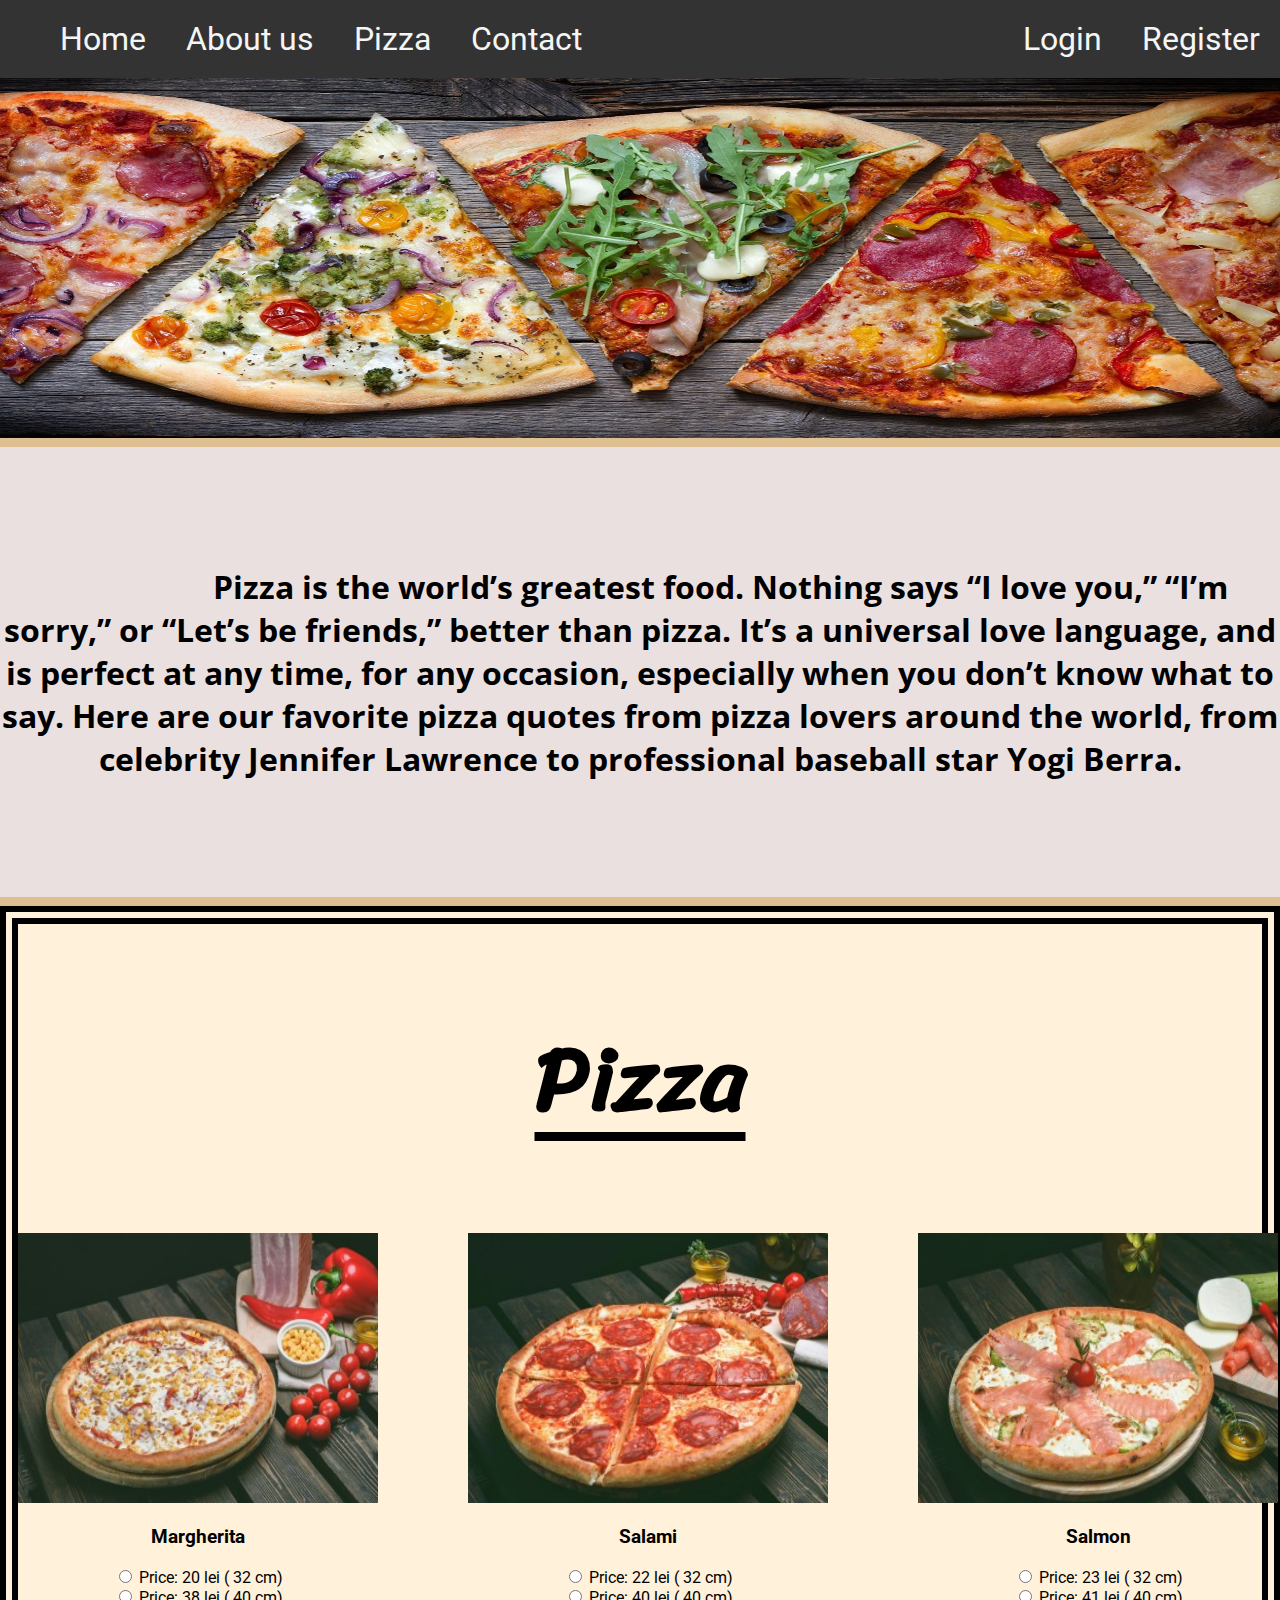
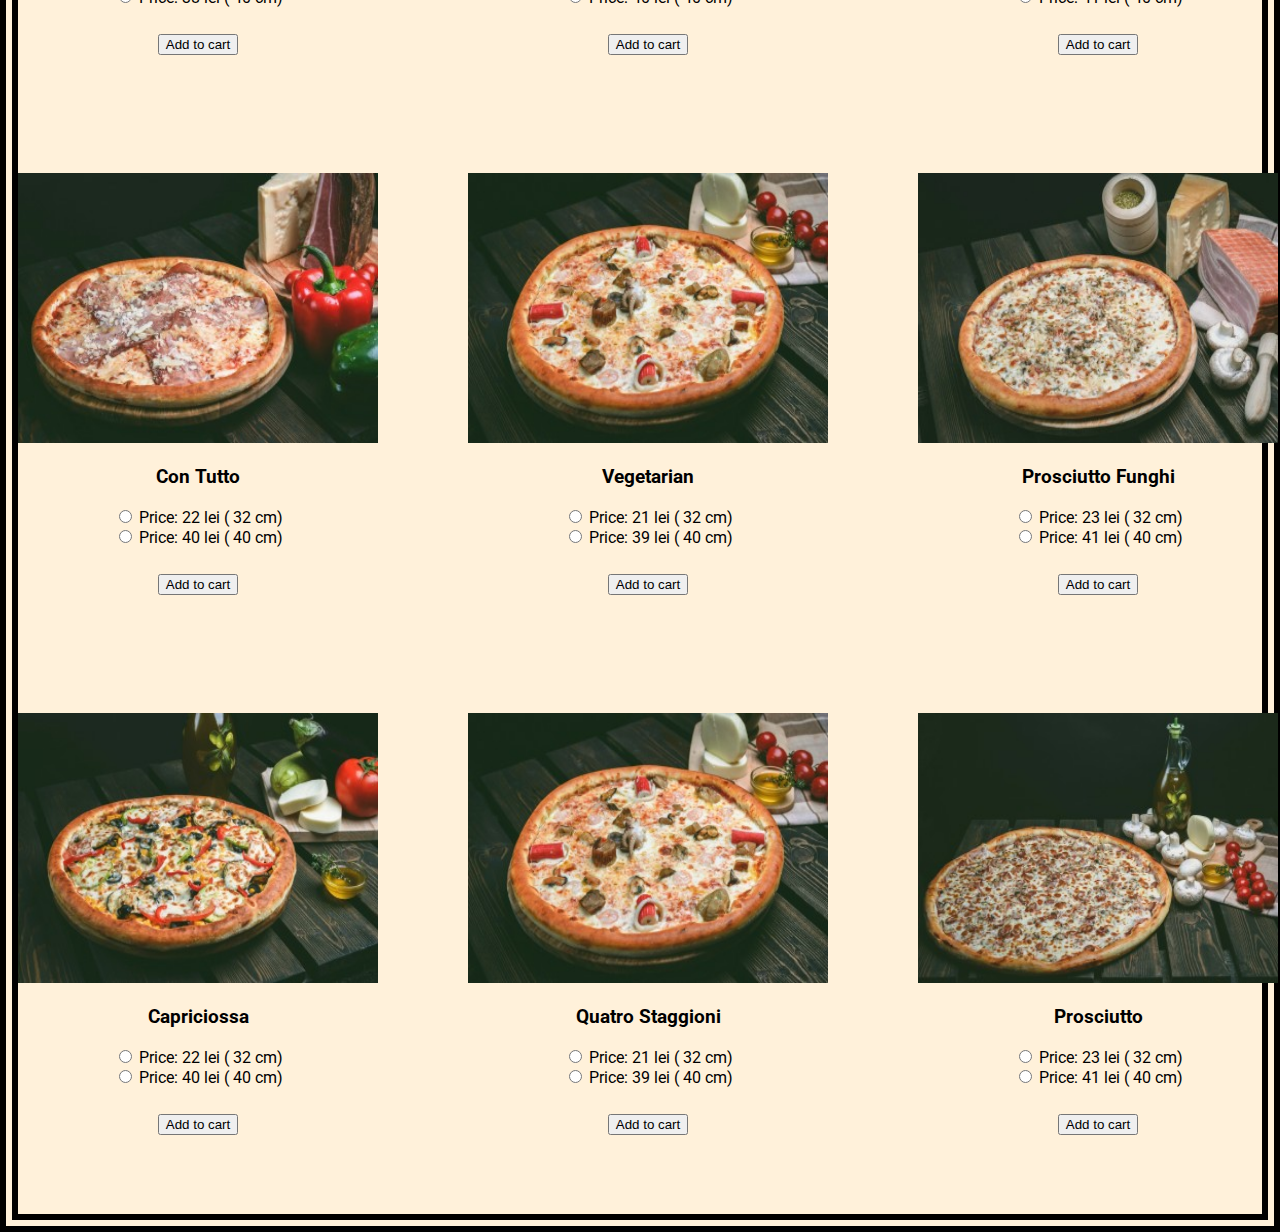
==== html/index.html @ 12ca7a5f "First Commit" ====
<!DOCTYPE html>
<html>

	<head>
		<meta charset="utf-8">
		<title>Pizza Block</title>
		<meta name="author" content="">
		<meta name="description" content="">
		<meta name="viewport" content="width=device-width, initial-scale=1">
		<link href="../css/style.css" rel="stylesheet">
		<link href="https://fonts.googleapis.com/css2?family=Roboto:wght@300&display=swap" rel="stylesheet">
		<link href="https://fonts.googleapis.com/css2?family=Open+Sans:ital,wght@1,300&display=swap" rel="stylesheet">
		<link href="https://fonts.googleapis.com/css2?family=Sriracha&display=swap" rel="stylesheet">




	</head>

	<body>
		<nav class="navbar">
			<ul class="top-list">
				
					<li class="top-item">
						<a href="#home">Home</a>
					</li>
					<li class="top-item">
						<a href="#about">About us</a>
					</li>
					<li class="top-item">
						<a href="#pizza">Pizza</a>
					</li>
					
					<li class="top-item">
						<a href="#contact">Contact</a>
					</li>
				
				
					<li class="top-item-login">
						<a href="#login">Login</a>
					</li>
					<li class="top-item-login1">
						<a href="#register">Register</a>
					</li>
				
			</ul>
		</nav>
	
		
		<div class="container-cover">
			<img src="../images/pizza_banner.jpeg" style="width: 100%; height: 100%;">
		</div>
		<div class="container-about">
			<h1 id="quote">	 Pizza is the world’s greatest food. Nothing says “I love you,” “I’m sorry,” or “Let’s be friends,” better than pizza. It’s a universal love language, and is perfect at any time, for any occasion, especially when you don’t know what to say. Here are our favorite pizza quotes from pizza lovers around the world, from celebrity Jennifer Lawrence to professional baseball star Yogi Berra.
			</h1>
		</div>
		<div class="container-pizza">
			<h2 id="title-pizza">Pizza</h2>
				<div class="pizza-holder">
					<div class="pizza">
						<img src="../images/4.jpg" style="width: 40vh; height: 30vh ">
						<h3>Margherita </h3>
						<form>
							<input class="pizza-type" name="pizza" type="radio" id="32cm" value="32margherita">
								<label for="32cm">Price: 20 lei ( 32 cm)</label>
									<br>
								<input class="pizza-type" name="pizza" type="radio" id="40cm" value="40marherita">
									<label for="40cm">Price: 38 lei ( 40 cm)</label>
							
								</input>
								<br>
						
							<button class="add-product" type="submit">Add to cart</button>		
						</form>	
					</div>
					<div class="pizza">
						<img src="../images/3.jpg" style="width: 40vh; height: 30vh ">
						<h3>Salami </h3>
						<form>
							<input class="pizza-type" name="pizza" type="radio" id="32cm2" value="32margherita">
								<label for="32cm2">Price: 22 lei ( 32 cm)</label>
									<br>
								<input class="pizza-type" name="pizza" type="radio" id="40cm2" value="40marherita">
									<label for="40cm2">Price: 40 lei ( 40 cm)</label>
							
								</input>
								<br>
						
							<button class="add-product" type="submit">Add to cart</button>		
						</form>	
					</div>
					<div class="pizza">
						<img src="../images/2.jpg" style="width: 40vh; height: 30vh ">
						<h3>Salmon </h3>
						<form>
							<input class="pizza-type" name="pizza" type="radio" id="32cm3" value="32salmon">
								<label for="32cm3">Price: 23 lei ( 32 cm)</label>
									<br>
								<input class="pizza-type" name="pizza" type="radio" id="40cm3" value="40salmon">
									<label for="40cm3">Price: 41 lei ( 40 cm)</label>
							
								</input>
								<br>
						
							<button class="add-product" type="submit">Add to cart</button>		
						</form>	
					</div>
					<div class="pizza">
						<img src="../images/5.jpg" style="width: 40vh; height: 30vh ">
						<h3>Con Tutto </h3>
						<form>
							<input class="pizza-type" name="pizza" type="radio" id="32cm4" value="32contutto">
								<label for="32cm4">Price: 22 lei ( 32 cm)</label>
									<br>
								<input class="pizza-type" name="pizza" type="radio" id="40cm4" value="40contutto">
									<label for="40cm4">Price: 40 lei ( 40 cm)</label>
							
								</input>
								<br>
						
							<button class="add-product" type="submit">Add to cart</button>		
						</form>	
					</div>
					<div class="pizza">
						<img src="../images/6.jpg" style="width: 40vh; height: 30vh ">
						<h3>Vegetarian </h3>
						<form>
							<input class="pizza-type" name="pizza" type="radio" id="32cm5" value="32vegetarian">
								<label for="32cm5">Price: 21 lei ( 32 cm)</label>
									<br>
								<input class="pizza-type" name="pizza" type="radio" id="40cm5" value="40vegetarian">
									<label for="40cm5">Price: 39 lei ( 40 cm)</label>
							
								</input>
								<br>
						
							<button class="add-product" type="submit">Add to cart</button>		
						</form>	
					</div>
					<div class="pizza">
						<img src="../images/7.jpg" style="width: 40vh; height: 30vh ">
						<h3>Prosciutto Funghi </h3>
						<form>
							<input class="pizza-type" name="pizza" type="radio" id="32cm6" value="32prosciuttofunghi">
								<label for="32cm6">Price: 23 lei ( 32 cm)</label>
									<br>
								<input class="pizza-type" name="pizza" type="radio" id="40cm6" value="40prosciuttofunghi">
									<label for="40cm6">Price: 41 lei ( 40 cm)</label>
							
								</input>
								<br>
						
							<button class="add-product" type="submit">Add to cart</button>		
						</form>	
					</div>
					<div class="pizza">
						<img src="../images/8.jpg" style="width: 40vh; height: 30vh ">
						<h3>Capriciossa </h3>
						<form>
							<input class="pizza-type" name="pizza" type="radio" id="32cm7" value="32capriciossa">
								<label for="32cm7">Price: 22 lei ( 32 cm)</label>
									<br>
								<input class="pizza-type" name="pizza" type="radio" id="40cm7" value="40capriciossa">
									<label for="40cm7">Price: 40 lei ( 40 cm)</label>
							
								</input>
								<br>
						
							<button class="add-product" type="submit">Add to cart</button>		
						</form>	
					</div>
					<div class="pizza">
						<img src="../images/9.jpg" style="width: 40vh; height: 30vh ">
						<h3>Quatro Staggioni </h3>
						<form>
							<input class="pizza-type" name="pizza" type="radio" id="32cm8" value="32quatro">
								<label for="32cm8">Price: 21 lei ( 32 cm)</label>
									<br>
								<input class="pizza-type" name="pizza" type="radio" id="40cm8" value="40quatro">
									<label for="40cm8">Price: 39 lei ( 40 cm)</label>
							
								</input>
								<br>
						
							<button class="add-product" type="submit">Add to cart</button>		
						</form>	
					</div>
					<div class="pizza">
						<img src="../images/10.jpg" style="width: 40vh; height: 30vh ">
						<h3>Prosciutto </h3>
						<form>
							<input class="pizza-type" name="pizza" type="radio" id="32cm9" value="32prosciutto">
								<label for="32cm9">Price: 23 lei ( 32 cm)</label>
									<br>
								<input class="pizza-type" name="pizza" type="radio" id="40cm9" value="40prosciutto">
									<label for="40cm9">Price: 41 lei ( 40 cm)</label>
							
								</input>
								<br>
						
							<button class="add-product" type="submit">Add to cart</button>		
						</form>	
					</div>
					
				</div>
		</div>
		
	
	

	<script src="js/script.js"></script>

	</body>

</html>
---- css/style.css ----
body{
	margin: 0px;
}
.top-list{
	background-color: #333;
	display: flex;
	list-style: none;
	font-size: 2em;
	margin: 0px;
	text-decoration: none;
	font-family: 'Roboto', sans-serif;
}
li{
	color:whitesmoke;
	padding:20px;
	text-decoration: none;
	text-align: center;
}
a{
	text-decoration: none;
	color: whitesmoke;
	
}

a:visited{
	text-decoration: none;
	color: whitesmoke;
}

li:hover{
	background-color: black;
}
.top-item-login{
	margin-left: auto;
}




/* Cover */


.container-cover{
	display: flex;
	align-items: center;
	justify-content: center;
	height: 40vh;	
}
.container-about{
	display: flex;
	height: 50vh;
	background-color: #eae0e0;
	border-top: 	#ddbf92;
	border-bottom: 	#ddbf92;
	border-style:solid;
	border-width: 1vh;
	border-left: none;
	border-right: none;
	justify-content: center;
	align-items: center;
	text-align: center;
	font-family: 'Open Sans', sans-serif;
}
@media only screen and (max-width:600px){
	.top-list{
		font-size:0.6em;
		padding:0%;
	}
	.container-about{
		font-size: 1.7vh;
	}
}
.container-pizza{
	display: flexbox;
	height: 210vh;
	background-color: #fff1da;
	border: black;
	border-style: double;
	border-width: 2vh;	

}
#title-pizza{
	font-size: 10vh;
	font-family: 'Sriracha', cursive;
	text-align: center;
	text-decoration: underline;
	text-underline-position: under;
	
}
.pizza-holder{
	display: grid;
	grid-template-columns: repeat(3, auto);
	grid-template-rows: repeat(3, auto);
	
	
	justify-items: center;
	grid-gap: 10vh;
	
}
.pizza{
	height: 50vh;
	width: 40vh;
	text-align: center;
	font-family: 'Roboto', sans-serif;
	
}
#quote{
	text-indent: 5em;
}
.add-product{
	margin-top:3vh;
}
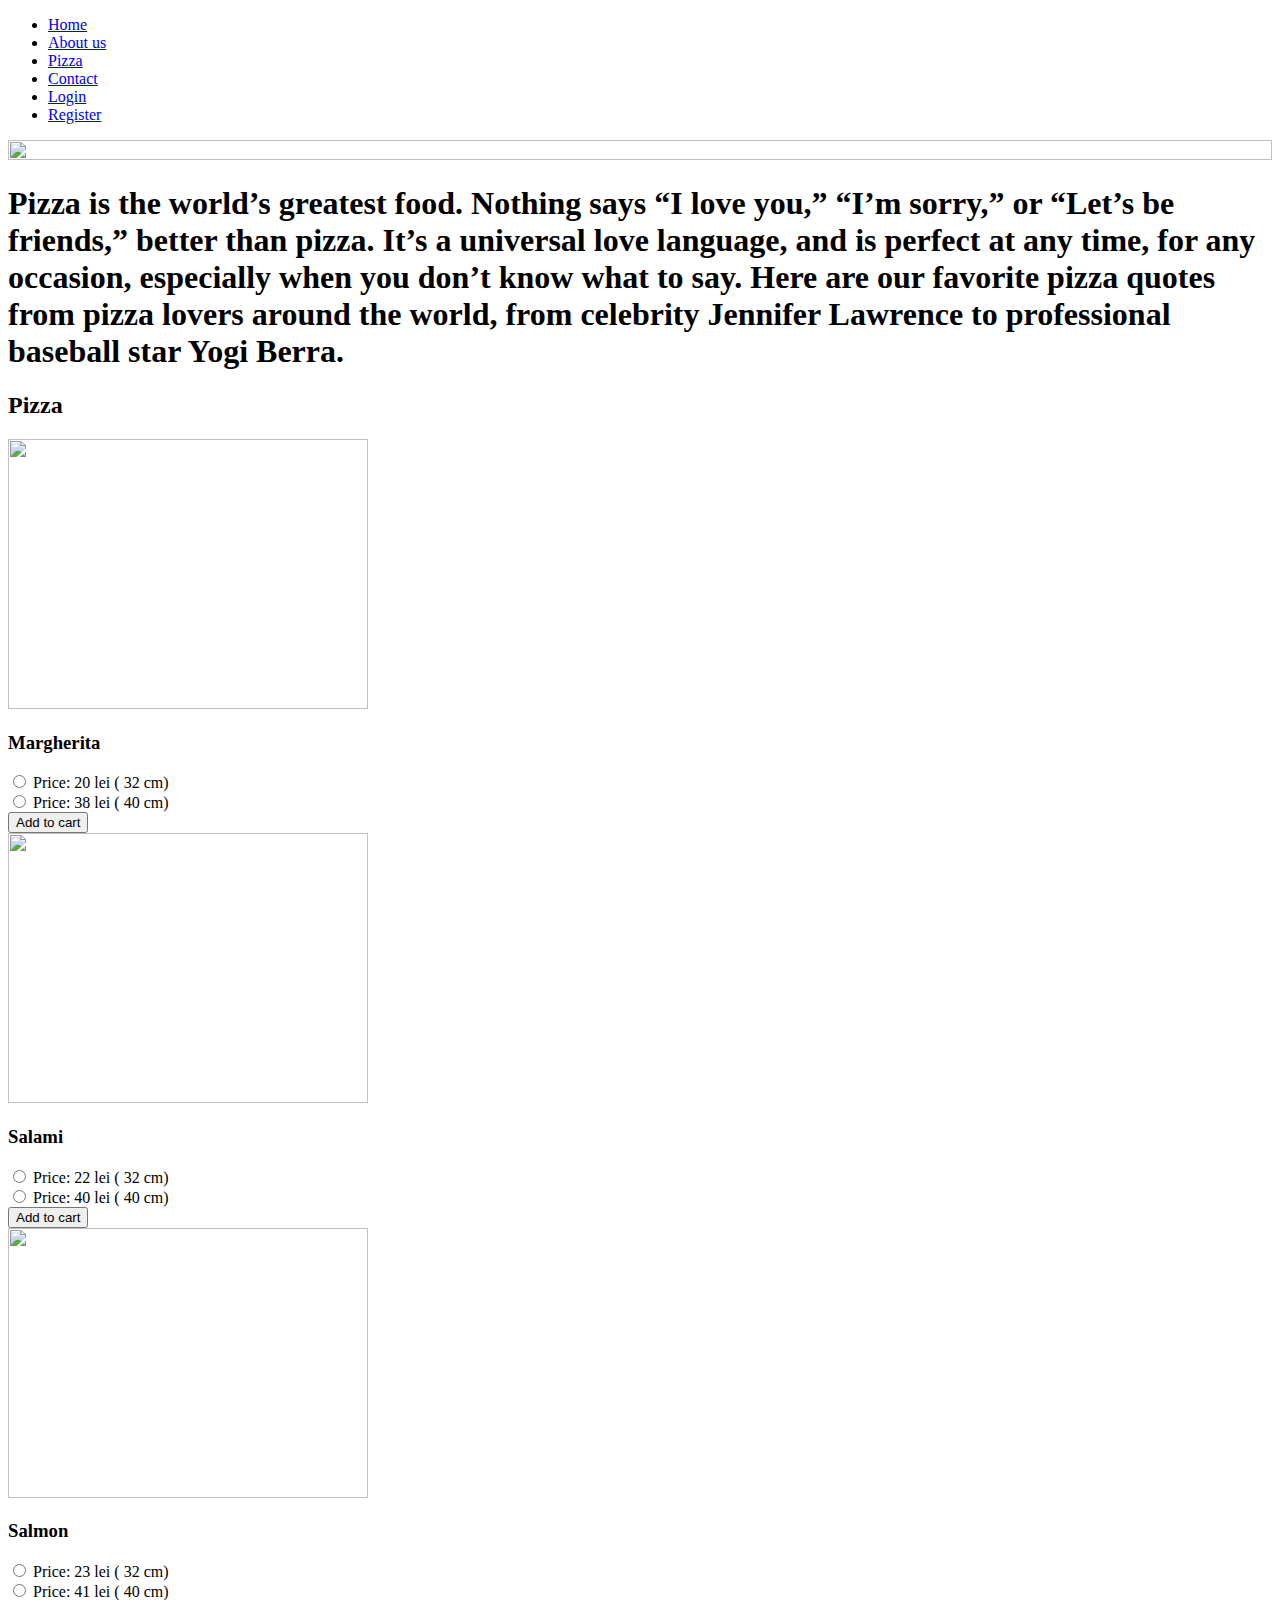
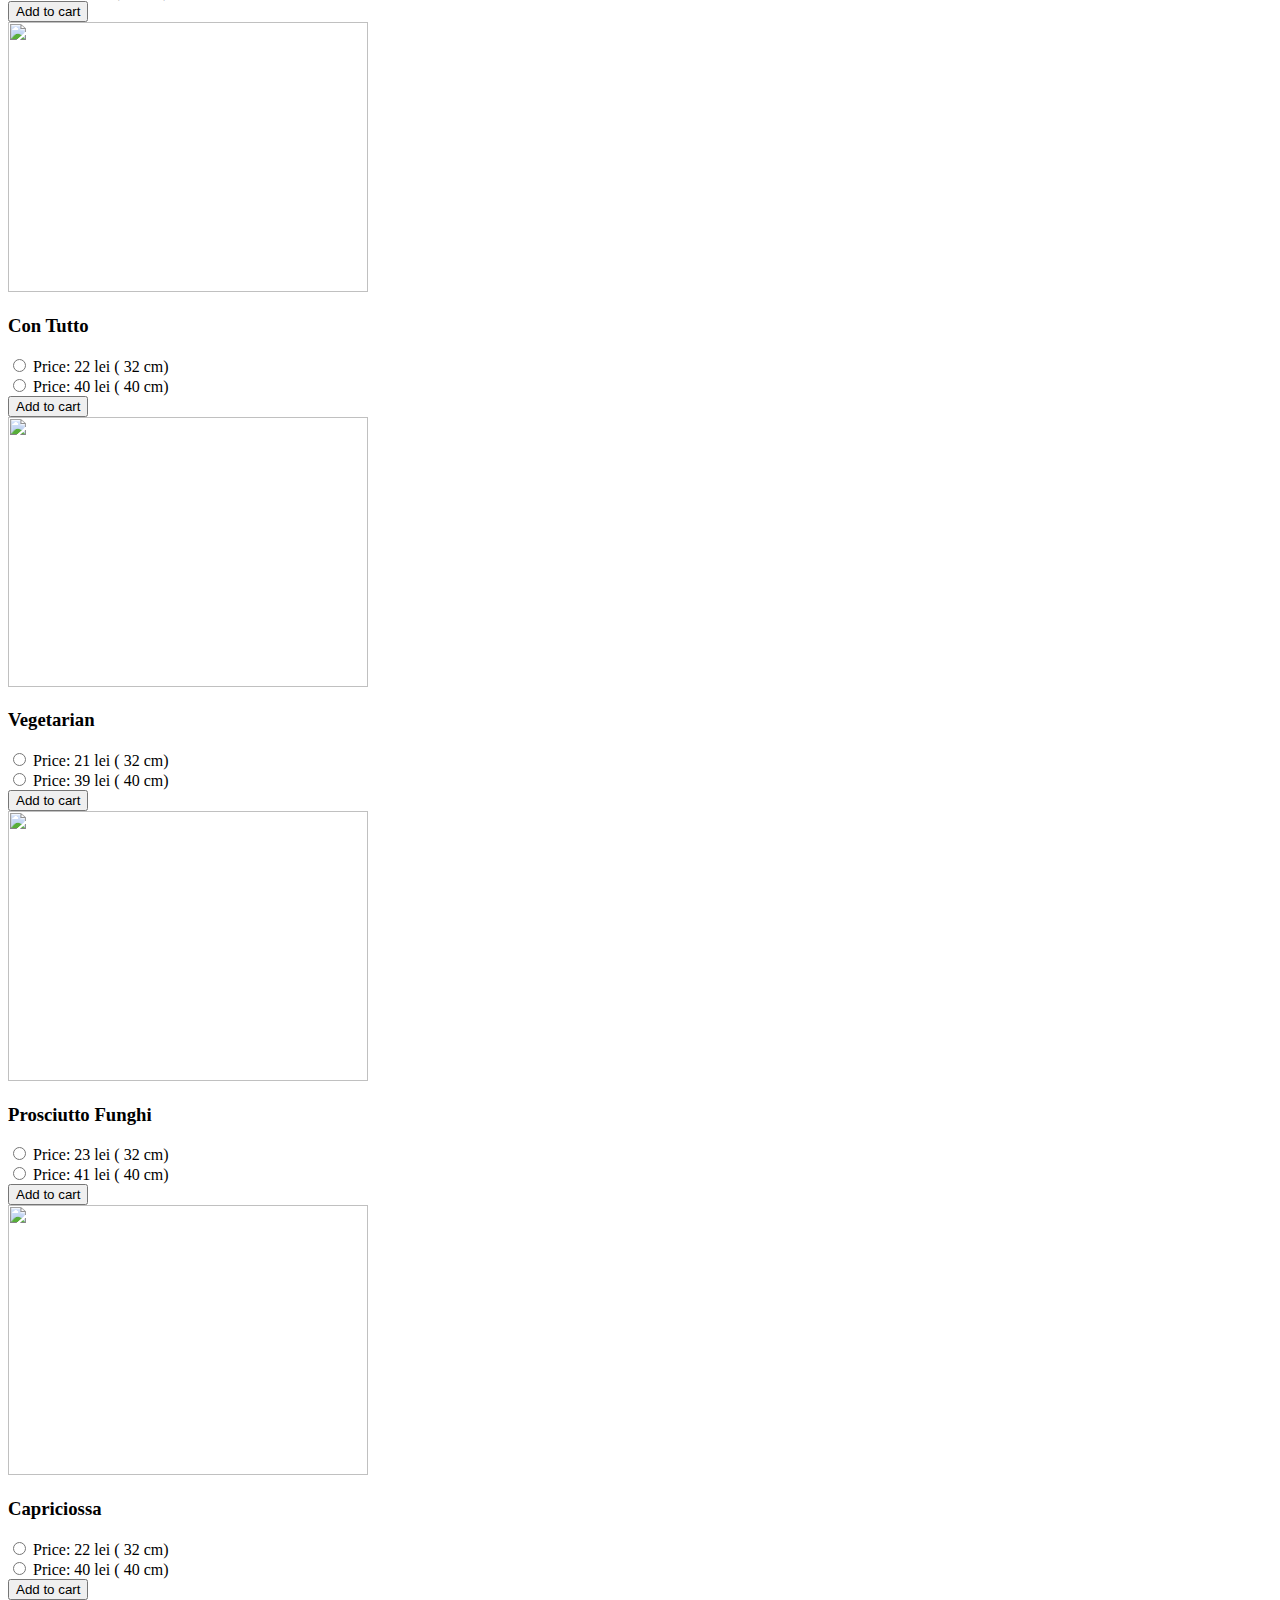
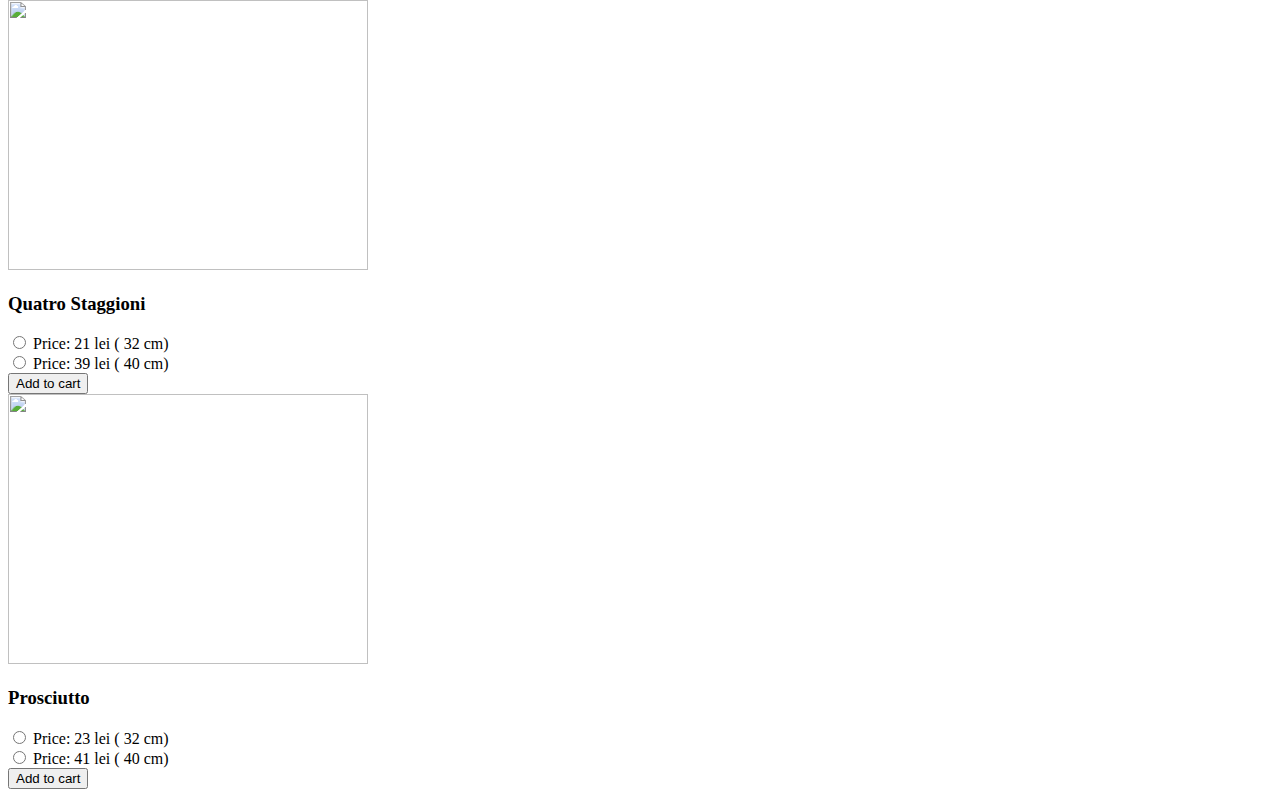
==== commit 6b1addb4: "Create index.html" ====
--- a/html/index.html
+++ b/html/index.html
@@ -7,7 +7,7 @@
 		<meta name="author" content="">
 		<meta name="description" content="">
 		<meta name="viewport" content="width=device-width, initial-scale=1">
-		<link href="../css/style.css" rel="stylesheet">
+		<link href="css/style.css" rel="stylesheet">
 		<link href="https://fonts.googleapis.com/css2?family=Roboto:wght@300&display=swap" rel="stylesheet">
 		<link href="https://fonts.googleapis.com/css2?family=Open+Sans:ital,wght@1,300&display=swap" rel="stylesheet">
 		<link href="https://fonts.googleapis.com/css2?family=Sriracha&display=swap" rel="stylesheet">
@@ -48,7 +48,7 @@
 	
 		
 		<div class="container-cover">
-			<img src="../images/pizza_banner.jpeg" style="width: 100%; height: 100%;">
+			<img src="images/pizza_banner.jpeg" style="width: 100%; height: 100%;">
 		</div>
 		<div class="container-about">
 			<h1 id="quote">	 Pizza is the world’s greatest food. Nothing says “I love you,” “I’m sorry,” or “Let’s be friends,” better than pizza. It’s a universal love language, and is perfect at any time, for any occasion, especially when you don’t know what to say. Here are our favorite pizza quotes from pizza lovers around the world, from celebrity Jennifer Lawrence to professional baseball star Yogi Berra.
@@ -58,7 +58,7 @@
 			<h2 id="title-pizza">Pizza</h2>
 				<div class="pizza-holder">
 					<div class="pizza">
-						<img src="../images/4.jpg" style="width: 40vh; height: 30vh ">
+						<img src="images/4.jpg" style="width: 40vh; height: 30vh ">
 						<h3>Margherita </h3>
 						<form>
 							<input class="pizza-type" name="pizza" type="radio" id="32cm" value="32margherita">
@@ -74,7 +74,7 @@
 						</form>	
 					</div>
 					<div class="pizza">
-						<img src="../images/3.jpg" style="width: 40vh; height: 30vh ">
+						<img src="images/3.jpg" style="width: 40vh; height: 30vh ">
 						<h3>Salami </h3>
 						<form>
 							<input class="pizza-type" name="pizza" type="radio" id="32cm2" value="32margherita">
@@ -90,7 +90,7 @@
 						</form>	
 					</div>
 					<div class="pizza">
-						<img src="../images/2.jpg" style="width: 40vh; height: 30vh ">
+						<img src="images/2.jpg" style="width: 40vh; height: 30vh ">
 						<h3>Salmon </h3>
 						<form>
 							<input class="pizza-type" name="pizza" type="radio" id="32cm3" value="32salmon">
@@ -106,7 +106,7 @@
 						</form>	
 					</div>
 					<div class="pizza">
-						<img src="../images/5.jpg" style="width: 40vh; height: 30vh ">
+						<img src="images/5.jpg" style="width: 40vh; height: 30vh ">
 						<h3>Con Tutto </h3>
 						<form>
 							<input class="pizza-type" name="pizza" type="radio" id="32cm4" value="32contutto">
@@ -122,7 +122,7 @@
 						</form>	
 					</div>
 					<div class="pizza">
-						<img src="../images/6.jpg" style="width: 40vh; height: 30vh ">
+						<img src="images/6.jpg" style="width: 40vh; height: 30vh ">
 						<h3>Vegetarian </h3>
 						<form>
 							<input class="pizza-type" name="pizza" type="radio" id="32cm5" value="32vegetarian">
@@ -138,7 +138,7 @@
 						</form>	
 					</div>
 					<div class="pizza">
-						<img src="../images/7.jpg" style="width: 40vh; height: 30vh ">
+						<img src="images/7.jpg" style="width: 40vh; height: 30vh ">
 						<h3>Prosciutto Funghi </h3>
 						<form>
 							<input class="pizza-type" name="pizza" type="radio" id="32cm6" value="32prosciuttofunghi">
@@ -154,7 +154,7 @@
 						</form>	
 					</div>
 					<div class="pizza">
-						<img src="../images/8.jpg" style="width: 40vh; height: 30vh ">
+						<img src="images/8.jpg" style="width: 40vh; height: 30vh ">
 						<h3>Capriciossa </h3>
 						<form>
 							<input class="pizza-type" name="pizza" type="radio" id="32cm7" value="32capriciossa">
@@ -170,7 +170,7 @@
 						</form>	
 					</div>
 					<div class="pizza">
-						<img src="../images/9.jpg" style="width: 40vh; height: 30vh ">
+						<img src="images/9.jpg" style="width: 40vh; height: 30vh ">
 						<h3>Quatro Staggioni </h3>
 						<form>
 							<input class="pizza-type" name="pizza" type="radio" id="32cm8" value="32quatro">
@@ -186,7 +186,7 @@
 						</form>	
 					</div>
 					<div class="pizza">
-						<img src="../images/10.jpg" style="width: 40vh; height: 30vh ">
+						<img src="images/10.jpg" style="width: 40vh; height: 30vh ">
 						<h3>Prosciutto </h3>
 						<form>
 							<input class="pizza-type" name="pizza" type="radio" id="32cm9" value="32prosciutto">
